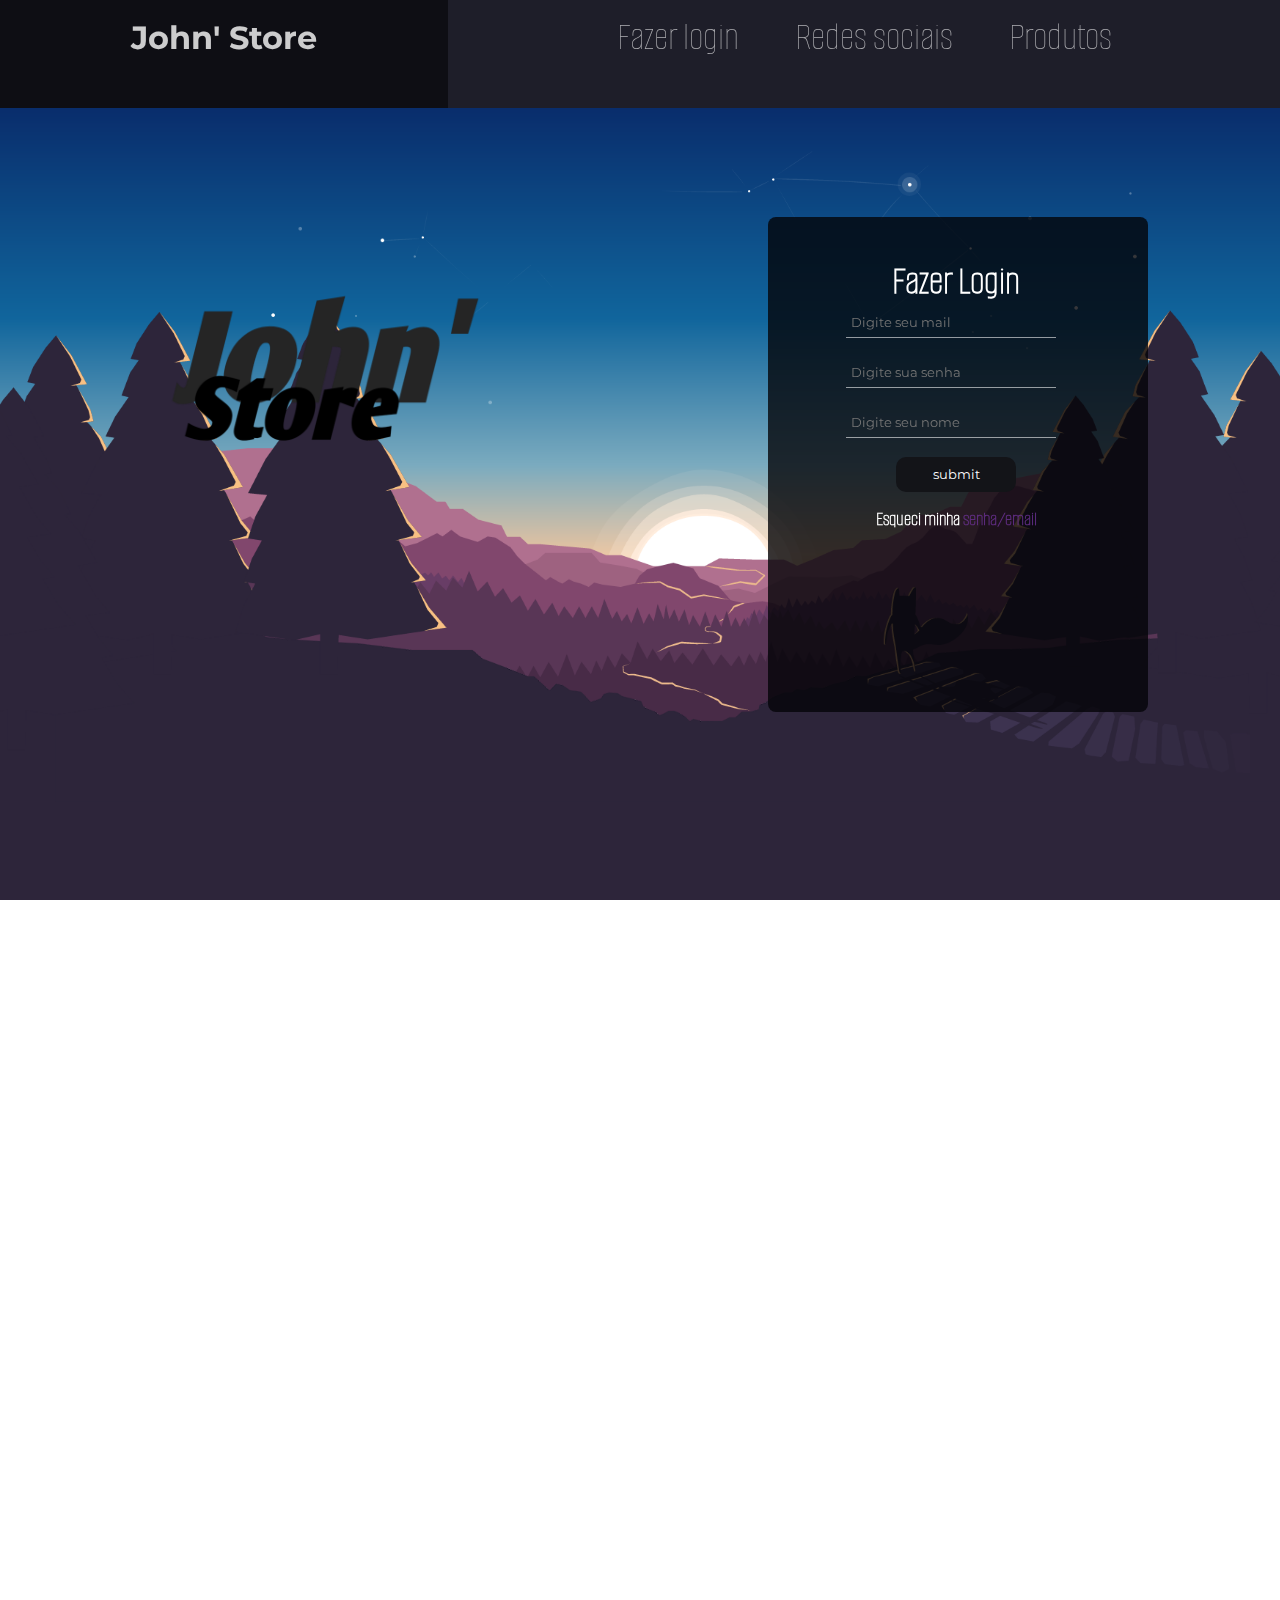
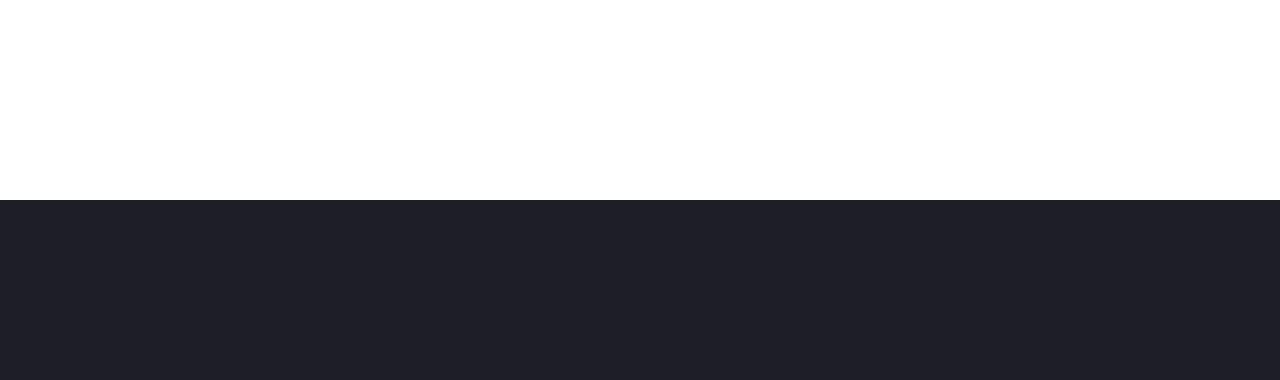
==== index.html @ 4e375026 "upload dos arquivos" ====
<!DOCTYPE html>
<html lang="en">
<head>
    <meta charset="UTF-8">
    <meta http-equiv="X-UA-Compatible" content="IE=edge">
    <meta name="viewport" content="width=device-width, initial-scale=1.0">
    <title>Store</title>
    <link rel="stylesheet" href="./assets/css/style.css">
    <link rel="stylesheet" href="https://cdnjs.cloudflare.com/ajax/libs/font-awesome/4.5.0/css/font-awesome.min.css">
</head>

<body>
    <header class="hd">
        <div class="logo">
            <h1>John' Store</h1>
        </div>
        <div class="inpt">
            <a href="#login">Fazer login</a>
            <a href="#redes">Redes sociais</a>
            <a href="#loja">Produtos</a>
        </div>
    </header>
    <section class="main">
        <div class="logo2">
            <img src="./assets/img/logo.png" alt="a" width="600px">
        </div>
        <div class="login" id="login">
            <div class="sla">
                <div class="inpt2">
                    <div class="title">
                        <h1>Fazer Login</h1>
                    </div>
                    
                    <div class="form1">
                        <input type="text" placeholder="Digite seu mail">
                    </div>
                    <div class="form1">
                        <input type="password" placeholder="Digite sua senha">
                    </div>
                    <div class="form1">
                        <input type="text" placeholder="Digite seu nome" id="nome">
                    </div>

                    <div class="botão">
                        <input type="button" name="submit" value="submit" onclick="calculate">
                    </div>

                    <div class="txt">
                        <h4>Esqueci minha <a href="senha.html">senha/email</a></h4>
                    </div>
                </div>
            </div>
        </div>
    </section>

    <section class="loja" id="loja">
        
    </section>

    <section class="redes">
        <div class="dc">
            <div>
                <h1>! Jeall.exe な#6969</h1>
            </div>
        </div>
        <div class="rds" id="redes">
            <div class="sa">
                <a href="https://wa.me/+5542999197732" class="sd2txt"  target="_blank">
                    <i class="fa fa-whatsapp"> 
                    </i>
                  </a>
                  <a href="https://github.com/EstevanChicoski" class="sd2txt" target="_blank">
                    <i class="fa fa-github"> 
                    </i>
                  </a>
                  <a href="https://www.instagram.com/estevan_vieira__/" class="sd2txt" target="_blank">
                    <i class="fa fa-instagram"> 
                    </i>
                  </a>
            </div>
        </div>
    </section>
    <script src="assets/js/scrollreveal.js"></script>
    <script src="assets/js/main.js"></script>
</body>

</html>
---- assets/css/style.css ----
@import url('https://fonts.googleapis.com/css2?family=Alumni+Sans+Pinstripe&family=Blaka&family=Chathura:wght@100&family=Cinzel:wght@600&family=Economica&family=Mukta&family=Open+Sans&family=Paytone+One&family=Play:wght@400;700&display=swap');
@import url('https://fonts.googleapis.com/css2?family=Alumni+Sans+Pinstripe&family=Blaka&family=Chathura:wght@100&family=Cinzel:wght@600&family=Economica&family=Montserrat:wght@700&family=Mukta&family=Open+Sans&family=Paytone+One&family=Play:wght@400;700&display=swap');
@import url(https://fonts.googleapis.com/css?family=Roboto:300);

*{
    margin: 0px;
    padding: 0px;
    text-decoration: none;
    list-style: none;
    font-family: 'Alumni Sans Pinstripe', sans-serif;
}

header{
    width: 100%;
    height: 12vh;
    background-color: rgb(30, 30, 41);
    display: flex;
}

.logo{
    width: 35%;
    height: 12vh;
    text-align: center;
    color: rgba(255, 255, 255, 0.788);
    background-color: rgb(14, 14, 20);
}

.logo h1{
    margin-top: 18px;
    font-family: 'Montserrat', sans-serif;
}

.inpt{
    width: 65%;
    height: 12vh;
    text-align: center;
    font-size: 30pt;
    margin-top: 13px;
}

.inpt a{
    padding: 25px;
    color: rgba(255, 255, 255, 0.644);
    transition: color .3s;
}

.inpt a:hover{
    color: rgba(75, 74, 74, 0.507);
}

.main{
    width: 100%;
    height: 88vh;
    background: url(../img/bg.png) fixed;
    background-repeat: no-repeat;
    background-size: cover;
    display: flex;
}

.logo2{
    width: 50%;
    height: 88vh;
}

.login{
    width: 50%;
    height: 88vh;
}

.sla{
    background-color: rgba(4, 4, 7, 0.795);
    border: 0px;
    border-radius: 8px;
    margin-top: 17%;
    margin-left: 20%;
    width: 50%;
    height: 60%;
    padding-top: 20px;
    padding-left: 60px;
}

.inpt2{
    width: 80%;
    height: 80%;
    margin-top: 20px;
}

.title{
    width: 100%;
    height: 40px;
    color: white;
    text-align: center;
    font-size: 15pt;
}

.form1{
    width: 100%;
    height: 50px;
}

.form1 input{
    margin-top: 10px;
    margin-left: 18px;
    width: 200px;
    height: 20px;
    color: rgba(255, 255, 255, 0.548);
    font-size: 10pt;
    padding: 5px;
    font-family: 'Montserrat', sans-serif;
}

.form1 input textarea:focus, input:focus {
    box-shadow: 0 0 0 0;
    outline: 0;
    }

.botão{
    width: 100%;
    height: 50px;
    text-align: center;
}

.botão input{
    margin-top: 10px;
    width: 120px;
    height: 35px;
    background-color: rgb(19, 20, 24);
    border: 0px;
    border-radius: 10px;
    color: white;
    font-size: 10pt;
    font-family: 'Montserrat', sans-serif;
}

.txt{
    margin-top: 10px;
    width: 100%;
    height: 50px;
    text-align: center;
}

.txt h4{
    font-size: 15pt;
    color: white;
}

.txt a {
    color: rgba(105, 48, 143, 0.822);
}

.redes{
    background-color: rgb(30, 30, 41);
    width: 100%;
    height: 20vh;
    display: flex;
}

.rds{
    width: 50%;
    height: 20vh;
    text-align: center;
    
}

.rds .sa{
    margin-top: 6vh;
}

.rds .sa a{
    font-size: 30pt;
    padding: 25px;
    color: white;
}

.dc{
    width: 50%;
    height: 20vh;
    text-align: center;
}

.dc h1{
    font-size: 35pt;
    margin-top: 4vh;
    color: white;
}

.loja{
    width: 100%;
    height: 100vh;
}

input{
    border: 0;
    background-color: rgba(255, 255, 255, 0);
    border-bottom: 1px solid rgba(255, 255, 255, 0.568);
}
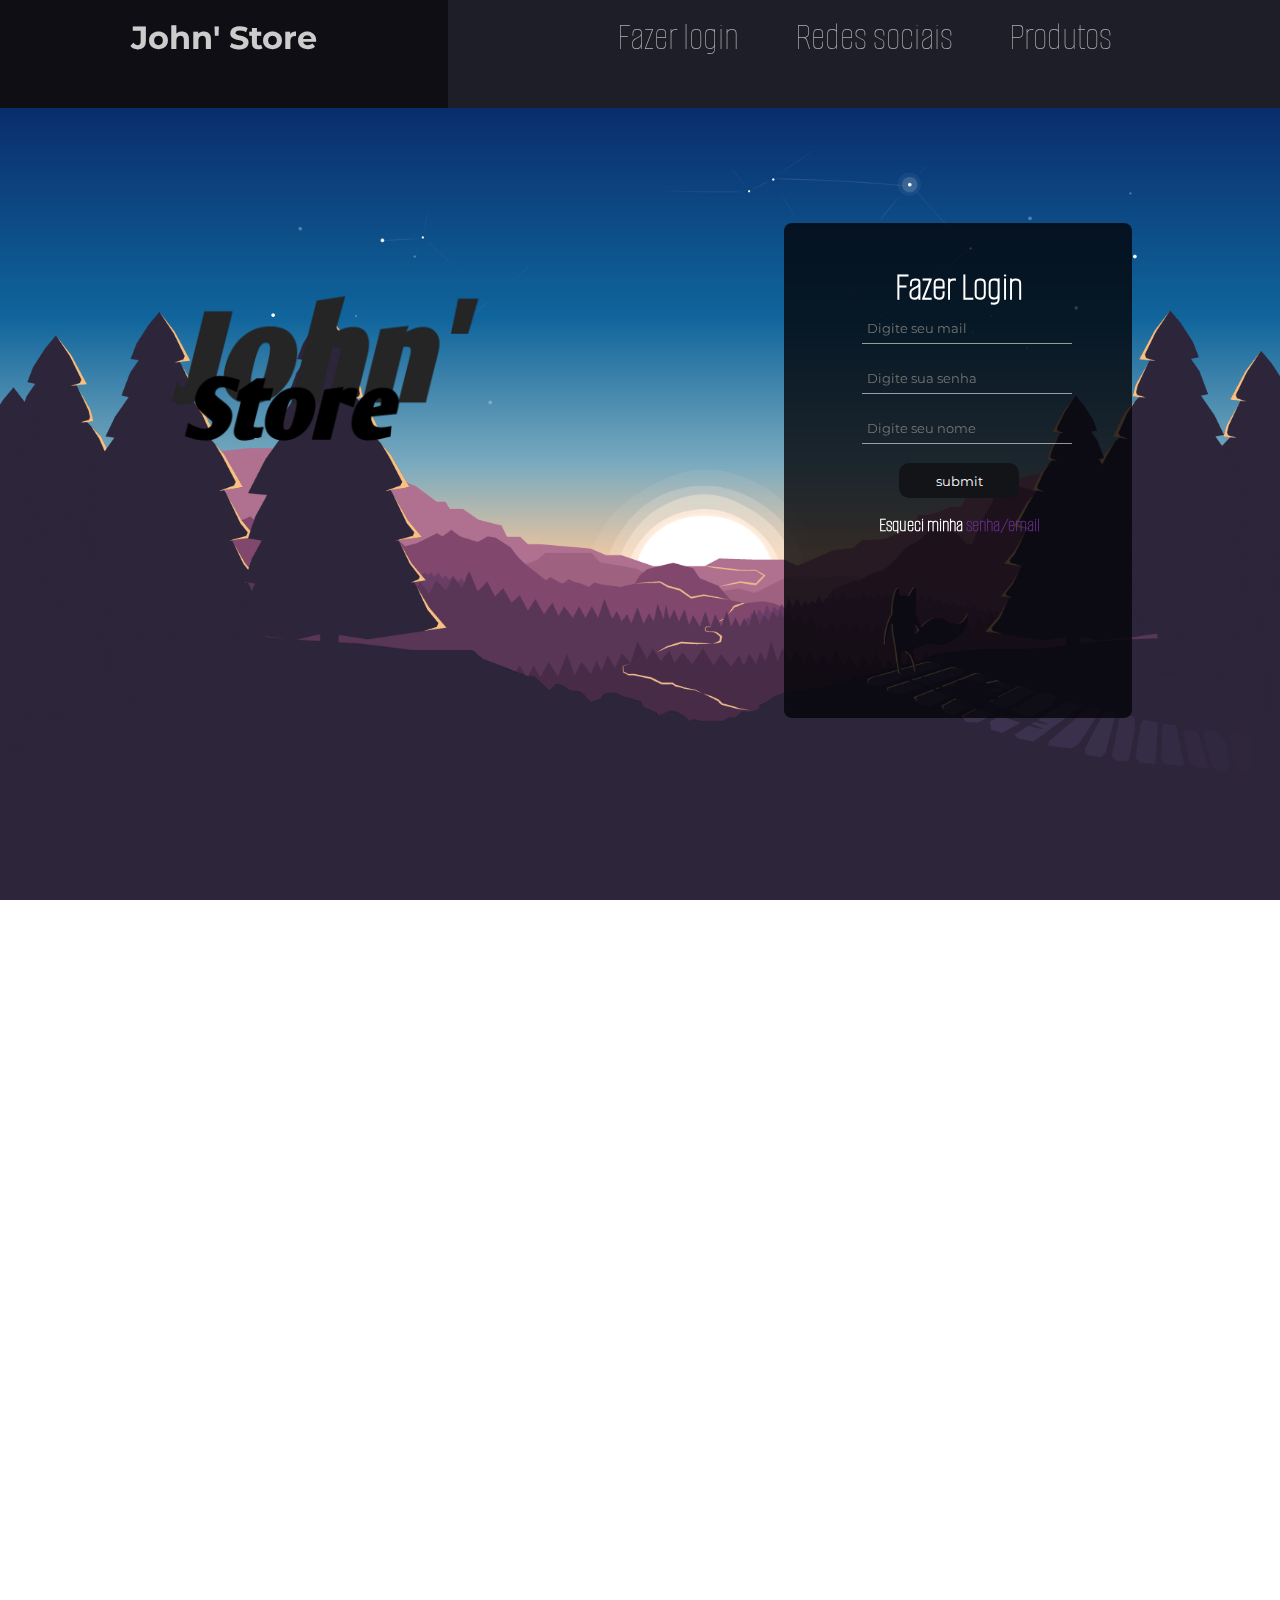
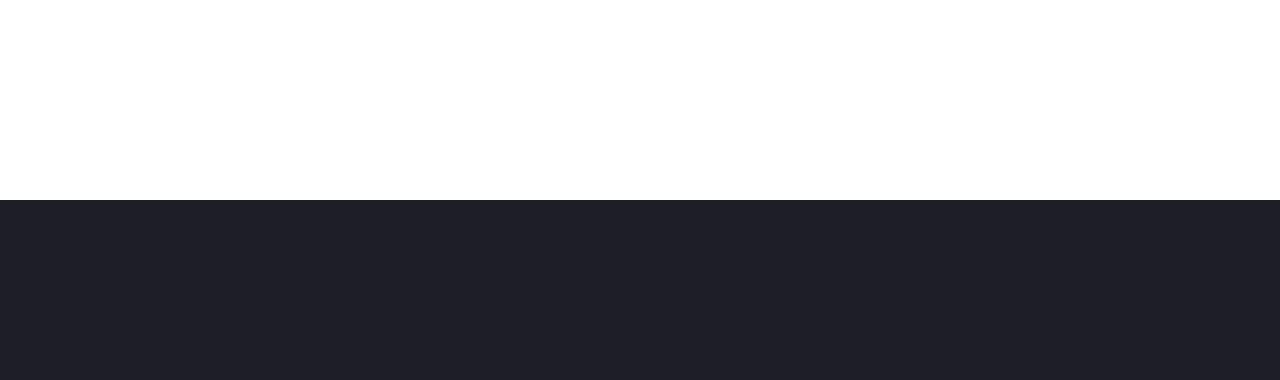
==== commit 7ba29588: "upload dos arquivos" ====
--- a/index.html
+++ b/index.html
@@ -30,7 +30,6 @@
                     <div class="title">
                         <h1>Fazer Login</h1>
                     </div>
-                    
                     <div class="form1">
                         <input type="text" placeholder="Digite seu mail">
                     </div>
@@ -82,6 +81,7 @@
     </section>
     <script src="assets/js/scrollreveal.js"></script>
     <script src="assets/js/main.js"></script>
+    <script src="assets/js/scroll.js"></script>
 </body>
 
 </html>--- a/assets/css/style.css
+++ b/assets/css/style.css
@@ -45,7 +45,7 @@
 }
 
 .inpt a:hover{
-    color: rgba(75, 74, 74, 0.507);
+    color: rgba(132, 0, 255, 0.74);
 }
 
 .main{
@@ -63,7 +63,7 @@
 }
 
 .login{
-    width: 50%;
+    width: 45%;
     height: 88vh;
 }
 
@@ -71,8 +71,8 @@
     background-color: rgba(4, 4, 7, 0.795);
     border: 0px;
     border-radius: 8px;
-    margin-top: 17%;
-    margin-left: 20%;
+    margin-top: 20%;
+    margin-left: 25%;
     width: 50%;
     height: 60%;
     padding-top: 20px;
@@ -169,7 +169,8 @@
 .rds .sa a{
     font-size: 30pt;
     padding: 25px;
-    color: white;
+    color: rgba(255, 255, 255, 0.651);
+    transition: color .3s;
 }
 
 .dc{
@@ -179,9 +180,9 @@
 }
 
 .dc h1{
-    font-size: 35pt;
+    font-size: 30pt;
     margin-top: 4vh;
-    color: white;
+    color: rgba(255, 255, 255, 0.651);
 }
 
 .loja{
@@ -195,3 +196,17 @@
     border-bottom: 1px solid rgba(255, 255, 255, 0.568);
 }
 
+::-webkit-scrollbar{
+    width: 7px;
+    background-color: rgb(30, 30, 41);
+}
+
+::-webkit-scrollbar-thumb{
+    background-color: rgba(105, 48, 143, 0.822);
+    border: 0px;
+    border-radius: 10px;
+}
+
+.sa a:hover{
+    color: rgba(105, 48, 143, 0.822);
+}